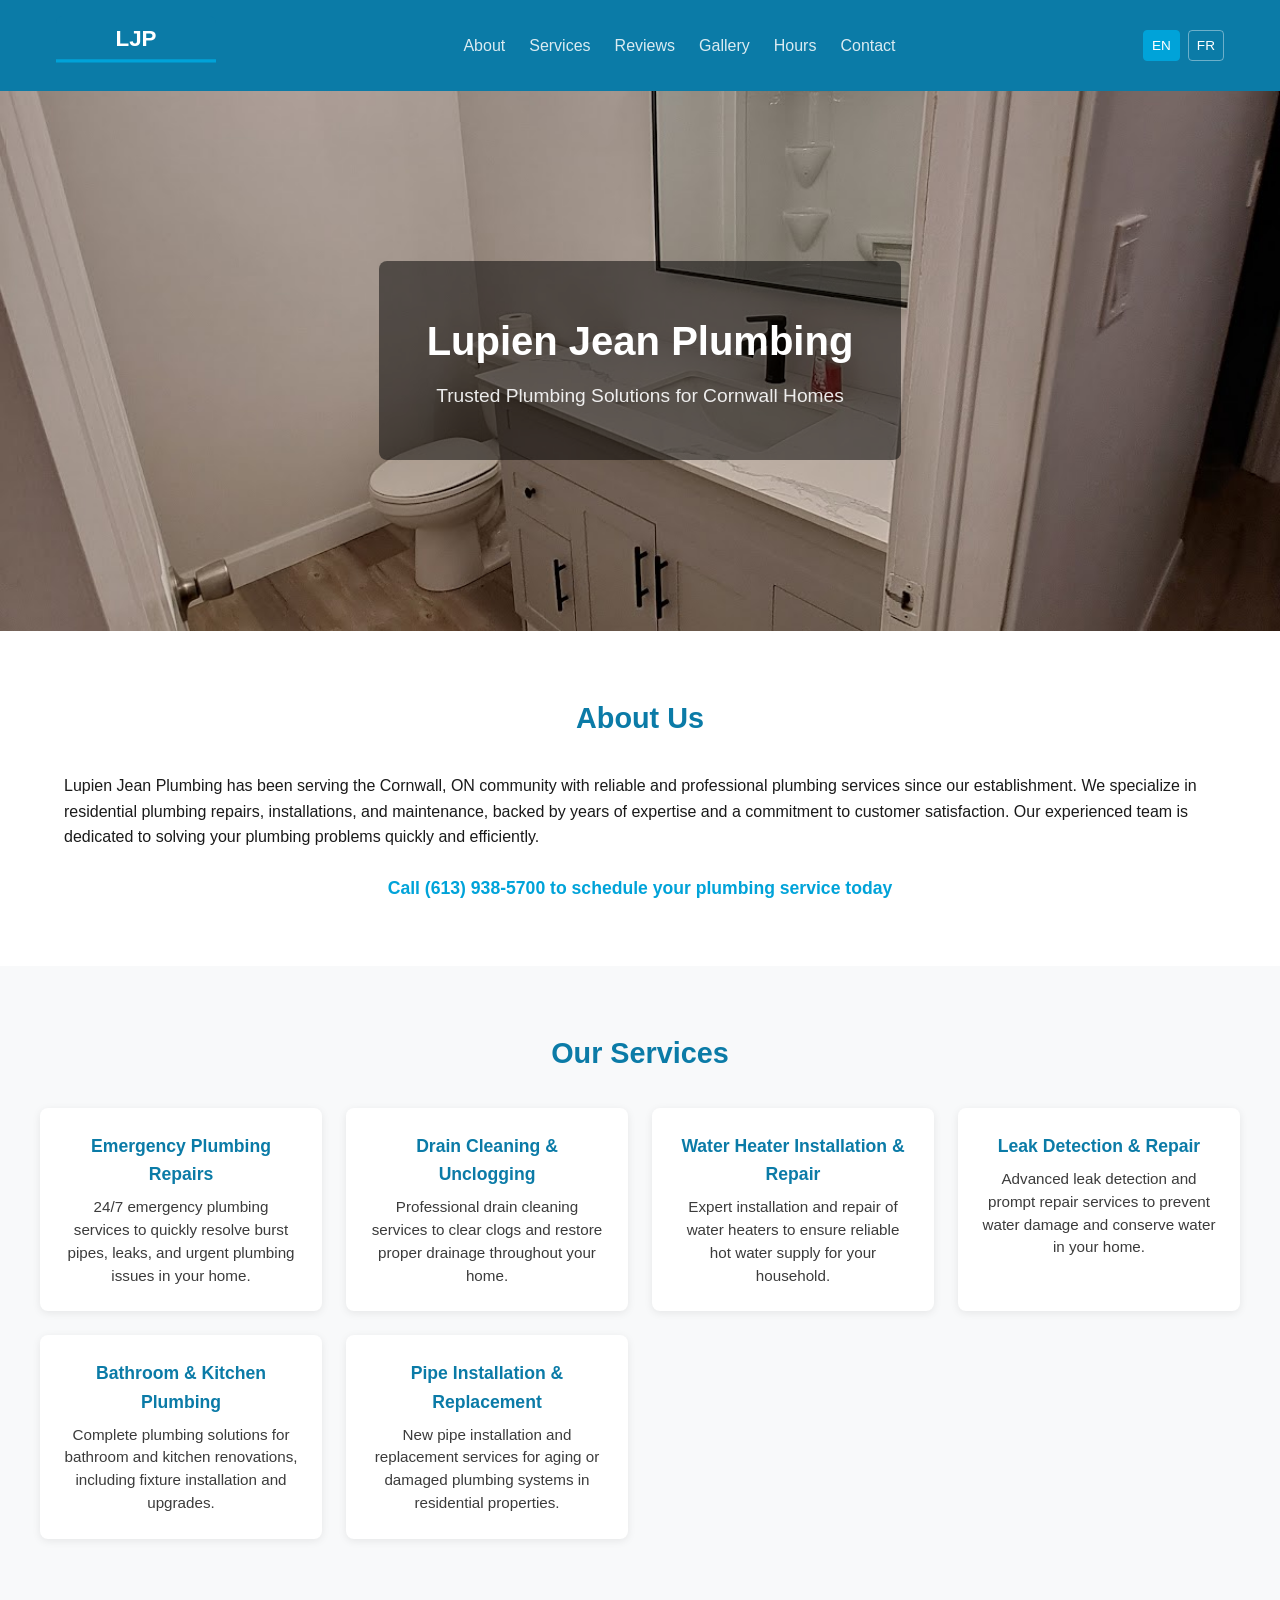
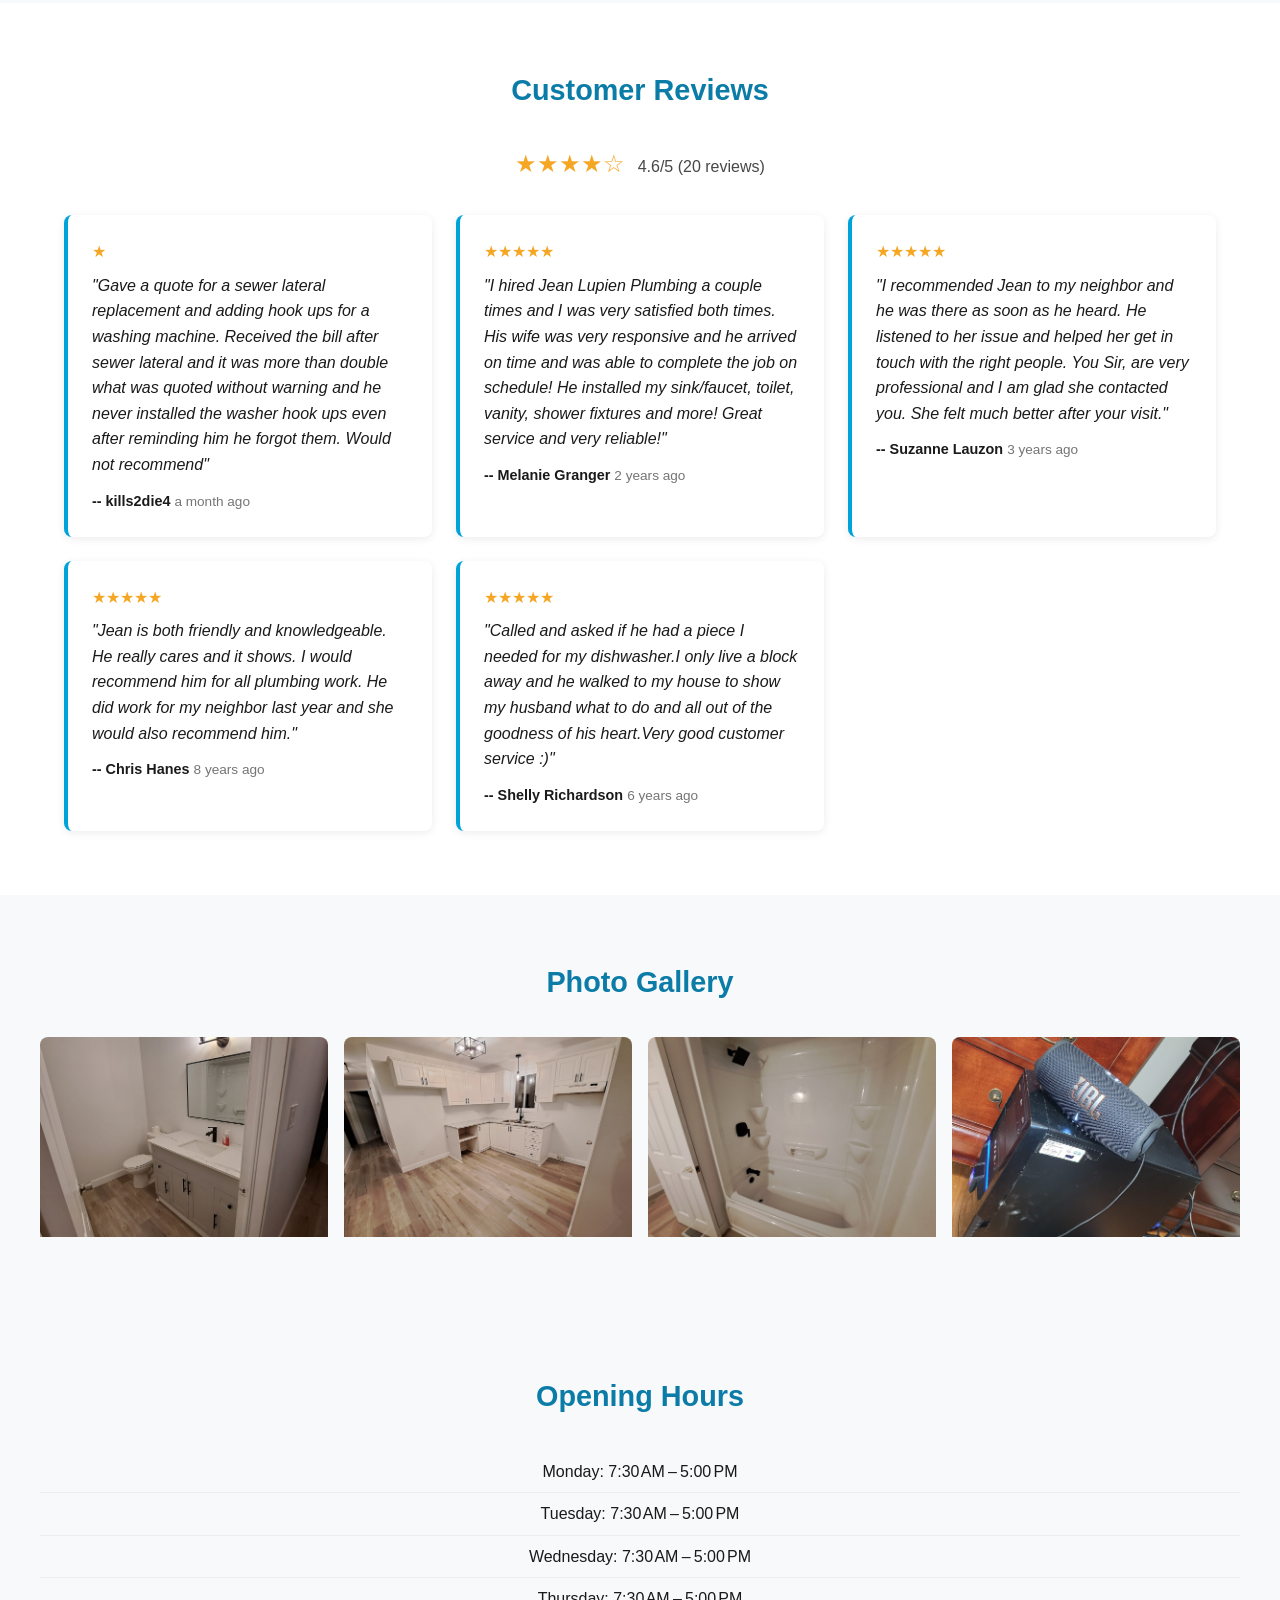
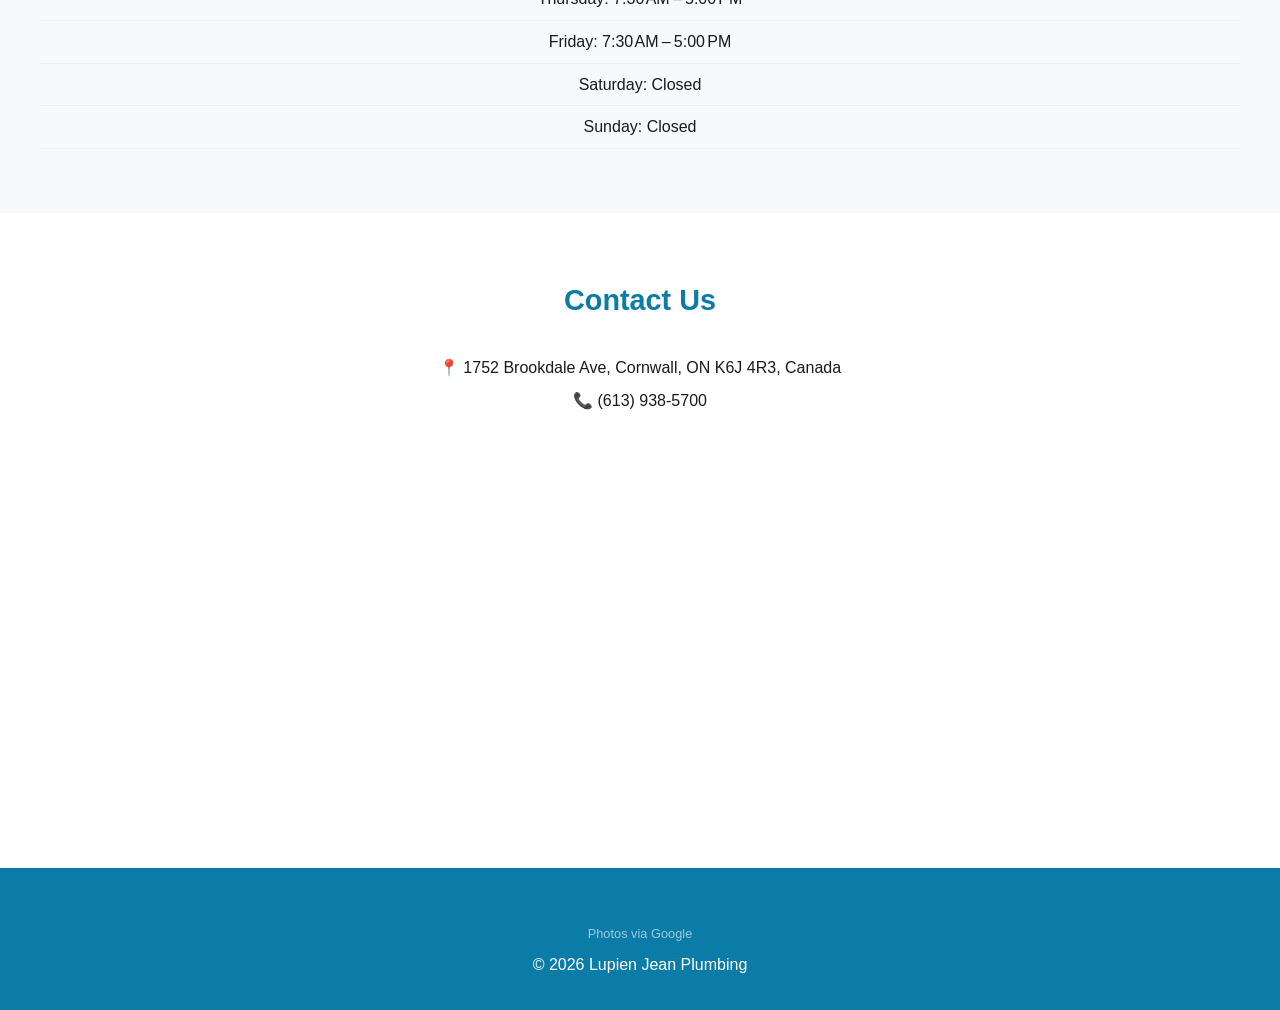
==== index.html @ 822c45d2 "Initial commit: Lupien Jean Plumbing bilingual website Bilingual EN/FR static site for Lupien Jean P" ====
<!DOCTYPE html>
<html lang="en">
<head>
    <meta charset="UTF-8">
    <meta name="viewport" content="width=device-width, initial-scale=1.0">
    <title>Lupien Jean Plumbing — Lupien Jean Plumbing</title>
    <meta name="description" content="Professional plumbing services in Cornwall, ON. Expert repairs, installations & maintenance. Call (613) 938-5700 today.">
    <meta property="og:title" content="Lupien Jean Plumbing">
    <meta property="og:description" content="Professional plumbing services in Cornwall, ON. Expert repairs, installations & maintenance. Call (613) 938-5700 today.">
    
    
    <link rel="alternate" hreflang="en" href="index.html">
    
    <link rel="alternate" hreflang="fr" href="/fr/">
    
    <link rel="stylesheet" href="assets/css/style.css">
    <script type="application/ld+json">
    {
        "@context": "https://schema.org",
        "@type": "LocalBusiness",
        "name": "Lupien Jean Plumbing",
        "address": "1752 Brookdale Ave, Cornwall, ON K6J 4R3, Canada",
        "telephone": "(613) 938-5700",
        "aggregateRating": {"@type": "AggregateRating", "ratingValue": "4.6", "reviewCount": "20"},
        "geo": {"@type": "GeoCoordinates", "latitude": 45.0356368, "longitude": -74.7593021},
        "url": "https://lupien-plumbing.zynox.ca"
    }
    </script>
</head>
<body>
    <header>
        <nav>
            <div class="logo">
                <a href="index.html"><img src="assets/images/logo.svg" alt="Lupien Jean Plumbing"></a>
            </div>
            <ul class="nav-links">
                <li><a href="#about">About</a></li>
                <li><a href="#services">Services</a></li>
                <li><a href="#reviews">Reviews</a></li>
                <li><a href="#gallery">Gallery</a></li>
                <li><a href="#hours">Hours</a></li>
                <li><a href="#contact">Contact</a></li>
            </ul>
            <div class="lang-switcher">
                
                <a href="index.html" class="active">EN</a>
                
                <a href="/fr/" >FR</a>
                
            </div>
            <button class="menu-toggle" aria-label="Menu">&#9776;</button>
        </nav>
    </header>

    <section class="hero" style="background-image: url('assets/images/photo-01.jpg')">
        <div class="hero-overlay">
            <h1>Lupien Jean Plumbing</h1>
            <p>Trusted Plumbing Solutions for Cornwall Homes</p>
        </div>
    </section>

    <section id="about" class="section">
        <h2>About Us</h2>
        
        <p>Lupien Jean Plumbing has been serving the Cornwall, ON community with reliable and professional plumbing services since our establishment. We specialize in residential plumbing repairs, installations, and maintenance, backed by years of expertise and a commitment to customer satisfaction. Our experienced team is dedicated to solving your plumbing problems quickly and efficiently.</p>
        
        
        <p class="cta">Call (613) 938-5700 to schedule your plumbing service today</p>
        
    </section>

    <section id="services" class="section alt">
        <h2>Our Services</h2>
        <div class="services-grid">
            
            
            
            
            
            
            
            
            
            
            
            
            <div class="service-card">
                <h3>Emergency Plumbing Repairs</h3>
                
                
                <p>24/7 emergency plumbing services to quickly resolve burst pipes, leaks, and urgent plumbing issues in your home.</p>
                
            </div>
            
            
            
            
            
            <div class="service-card">
                <h3>Drain Cleaning & Unclogging</h3>
                
                
                <p>Professional drain cleaning services to clear clogs and restore proper drainage throughout your home.</p>
                
            </div>
            
            
            
            
            
            <div class="service-card">
                <h3>Water Heater Installation & Repair</h3>
                
                
                <p>Expert installation and repair of water heaters to ensure reliable hot water supply for your household.</p>
                
            </div>
            
            
            
            
            
            <div class="service-card">
                <h3>Leak Detection & Repair</h3>
                
                
                <p>Advanced leak detection and prompt repair services to prevent water damage and conserve water in your home.</p>
                
            </div>
            
            
            
            
            
            <div class="service-card">
                <h3>Bathroom & Kitchen Plumbing</h3>
                
                
                <p>Complete plumbing solutions for bathroom and kitchen renovations, including fixture installation and upgrades.</p>
                
            </div>
            
            
            
            
            
            <div class="service-card">
                <h3>Pipe Installation & Replacement</h3>
                
                
                <p>New pipe installation and replacement services for aging or damaged plumbing systems in residential properties.</p>
                
            </div>
            
            
            
            
            
            
            
            
            
            
            
            
            
            
            
            
            
            
            
            
            
            
            
            
            
            
            
            
            
            
            
            
            
            
            
            
            
            
            
            
            
            
            
            
            
            
            
            
            
            
            
            
            
            
            
            
            
            
            
            
            
            
            
            
            
            
            
            
            
            
            
            
            
            
            
            
            
            
            
            
            
            
            
            
            
            
            
            
            
            
            
            
        </div>
    </section>

    
    
    <section id="reviews" class="section">
        <h2>Customer Reviews</h2>
        
        <div class="rating-summary">
            <span class="stars">&#9733;&#9733;&#9733;&#9733;&#9734;</span>
            <span class="rating-text">4.6/5 (20 reviews)</span>
        </div>
        
        <div class="reviews-grid">
            
            
            
            
            
            
            
            
            
            
            
            
            
            
            
            
            
            
            
            
            
            
            
            
            
            
            
            
            
            
            
            
            
            
            
            
            
            
            
            
            
            
            
            
            
            
            
            
            
            
            
            
            
            
            
            <div class="review-card">
                <div class="review-stars">&#9733;</div>
                <p class="review-text">"Gave a quote for a sewer lateral replacement and adding hook ups for a washing machine. Received the bill after sewer lateral and it was more than double what was quoted without warning and he never installed the washer hook ups even after reminding him he forgot them. Would not recommend"</p>
                <p class="review-author">-- kills2die4 <span class="review-time">a month ago</span></p>
            </div>
            
            
            
            
            
            
            
            
            
            
            <div class="review-card">
                <div class="review-stars">&#9733;&#9733;&#9733;&#9733;&#9733;</div>
                <p class="review-text">"I hired Jean Lupien Plumbing a couple times and I was very satisfied both times. His wife was very responsive and he arrived on time and was able to complete the job on schedule!

He installed my sink/faucet, toilet, vanity, shower fixtures and more!

Great service and very reliable!"</p>
                <p class="review-author">-- Melanie Granger <span class="review-time">2 years ago</span></p>
            </div>
            
            
            
            
            
            
            
            
            
            
            <div class="review-card">
                <div class="review-stars">&#9733;&#9733;&#9733;&#9733;&#9733;</div>
                <p class="review-text">"I recommended Jean to my neighbor and he was there as soon as he heard. He listened to her issue and helped her get in touch with the right people. You Sir, are very professional and I am glad she contacted you. She felt much better after your visit."</p>
                <p class="review-author">-- Suzanne Lauzon <span class="review-time">3 years ago</span></p>
            </div>
            
            
            
            
            
            
            
            
            
            
            <div class="review-card">
                <div class="review-stars">&#9733;&#9733;&#9733;&#9733;&#9733;</div>
                <p class="review-text">"Jean is both friendly and knowledgeable.  He really cares and it shows.  I would recommend him for all plumbing work.  He did work for my neighbor last year and she would also recommend him."</p>
                <p class="review-author">-- Chris Hanes <span class="review-time">8 years ago</span></p>
            </div>
            
            
            
            
            
            
            
            
            
            
            <div class="review-card">
                <div class="review-stars">&#9733;&#9733;&#9733;&#9733;&#9733;</div>
                <p class="review-text">"Called and asked if he had a piece I needed for my dishwasher.I only live a block away and he walked to my house to show my husband what to do and all out of the goodness of his heart.Very good customer service :)"</p>
                <p class="review-author">-- Shelly Richardson <span class="review-time">6 years ago</span></p>
            </div>
            
            
            
            
            
            
            
            
            
            
            
            
            
            
            
            
            
            
            
            
            
            
            
            
            
            
            
            
            
            
            
            
            
            
            
            
            
            
        </div>
    </section>
    

    <section id="gallery" class="section alt">
        <h2>Photo Gallery</h2>
        <div class="gallery-grid">
            
            <div class="gallery-item" onclick="openLightbox('assets/images/photo-01.jpg')">
                <img src="assets/images/photo-01.jpg" alt="Lupien Jean Plumbing" loading="lazy">
            </div>
            
            <div class="gallery-item" onclick="openLightbox('assets/images/photo-02.jpg')">
                <img src="assets/images/photo-02.jpg" alt="Lupien Jean Plumbing" loading="lazy">
            </div>
            
            <div class="gallery-item" onclick="openLightbox('assets/images/photo-03.jpg')">
                <img src="assets/images/photo-03.jpg" alt="Lupien Jean Plumbing" loading="lazy">
            </div>
            
            <div class="gallery-item" onclick="openLightbox('assets/images/photo-04.jpg')">
                <img src="assets/images/photo-04.jpg" alt="Lupien Jean Plumbing" loading="lazy">
            </div>
            
        </div>
    </section>

    <section id="hours" class="section alt">
        <h2>Opening Hours</h2>
        <ul class="hours-list">
            
            
            
            
            
            
            
            
            
            
            
            
            
            
            
            
            
            
            
            
            
            
            
            
            
            
            
            
            
            
            
            
            
            
            
            
            <li>Monday: 7:30 AM – 5:00 PM</li>
            
            
            
            <li>Tuesday: 7:30 AM – 5:00 PM</li>
            
            
            
            <li>Wednesday: 7:30 AM – 5:00 PM</li>
            
            
            
            <li>Thursday: 7:30 AM – 5:00 PM</li>
            
            
            
            <li>Friday: 7:30 AM – 5:00 PM</li>
            
            
            
            <li>Saturday: Closed</li>
            
            
            
            <li>Sunday: Closed</li>
            
            
            
            
            
            
            
            
            
            
            
            
            
            
            
            
            
            
            
            
            
            
            
            
            
            
            
            
            
            
            
            
            
            
            
            
            
            
            
            
            
            
            
            
            
            
            
            
            
            
            
            
            
            
            
            
            
            
            
            
            
            
            
            
            
            
            
            
            
            
            
            
            
            
            
            
        </ul>
    </section>

    <section id="contact" class="section">
        <h2>Contact Us</h2>
        <div class="contact-info">
            <p><strong>&#128205;</strong> 1752 Brookdale Ave, Cornwall, ON K6J 4R3, Canada</p>
            <p><strong>&#128222;</strong> (613) 938-5700</p>
            
        </div>
        
        <div class="map-embed">
            <iframe
                src="https://www.google.com/maps?q=45.0356368,-74.7593021&output=embed"
                width="100%" height="350" style="border:0;" allowfullscreen loading="lazy">
            </iframe>
        </div>
        
    </section>

    <footer>
        <div class="social-links">
            
            
            
            
            
            
            
        </div>
        
        <p class="attribution">Photos via Google</p>
        
        <p>&copy; 2026 Lupien Jean Plumbing</p>
    </footer>

    <div id="lightbox" class="lightbox" onclick="closeLightbox()">
        <img id="lightbox-img" src="" alt="">
    </div>

    <script>
        document.querySelector('.menu-toggle').addEventListener('click', function() {
            document.querySelector('.nav-links').classList.toggle('open');
        });
        function openLightbox(src) {
            document.getElementById('lightbox-img').src = src;
            document.getElementById('lightbox').classList.add('active');
        }
        function closeLightbox() {
            document.getElementById('lightbox').classList.remove('active');
        }
    </script>
</body>
</html>
---- assets/css/style.css ----
/* Site Forge — auto-generated CSS */
:root {
    --color-primary: #0B7BA7;
    --color-secondary: #E8F4F8;
    --color-accent: #00A3D9;
    --color-background: #FFFFFF;
    --color-text: #1A1A1A;
}

* { margin: 0; padding: 0; box-sizing: border-box; }
body {
    font-family: -apple-system, BlinkMacSystemFont, 'Segoe UI', Roboto, sans-serif;
    color: var(--color-text);
    background: var(--color-background);
    line-height: 1.6;
}

header {
    background: var(--color-primary);
    position: sticky;
    top: 0;
    z-index: 100;
}
nav {
    max-width: 1200px;
    margin: 0 auto;
    padding: 1rem;
    display: flex;
    align-items: center;
    justify-content: space-between;
}
.logo {
    color: #fff;
    font-size: 1.4rem;
    font-weight: 700;
}
.logo a {
    color: #fff;
    text-decoration: none;
}
.logo img {
    max-height: 48px;
    width: auto;
}
.nav-links {
    list-style: none;
    display: flex;
    gap: 1.5rem;
}
.nav-links a {
    color: #fff;
    text-decoration: none;
    opacity: 0.85;
    transition: opacity 0.2s;
}
.nav-links a:hover { opacity: 1; }
.lang-switcher {
    display: flex;
    gap: 0.5rem;
}
.lang-switcher a {
    color: #fff;
    text-decoration: none;
    padding: 0.25rem 0.5rem;
    border: 1px solid rgba(255,255,255,0.4);
    border-radius: 4px;
    font-size: 0.85rem;
}
.lang-switcher a.active {
    background: var(--color-accent);
    border-color: var(--color-accent);
}
.menu-toggle {
    display: none;
    background: none;
    border: none;
    color: #fff;
    font-size: 1.5rem;
    cursor: pointer;
}

.hero {
    min-height: 60vh;
    background-size: cover;
    background-position: center;
    display: flex;
    align-items: center;
    justify-content: center;
    position: relative;
}
.hero-overlay {
    background: rgba(0,0,0,0.5);
    padding: 3rem;
    text-align: center;
    color: #fff;
    border-radius: 8px;
}
.hero h1 { font-size: 2.5rem; margin-bottom: 0.5rem; }
.hero p { font-size: 1.2rem; opacity: 0.9; }

.section {
    max-width: 1200px;
    margin: 0 auto;
    padding: 4rem 1.5rem;
}
.section.alt { background: #f8f9fa; }
.section.alt { max-width: 100%; }
.section.alt > * { max-width: 1200px; margin-left: auto; margin-right: auto; }
.section h2 {
    font-size: 1.8rem;
    margin-bottom: 2rem;
    color: var(--color-primary);
    text-align: center;
}

.services-grid {
    display: grid;
    grid-template-columns: repeat(auto-fit, minmax(250px, 1fr));
    gap: 1.5rem;
}
.section p.cta {
    text-align: center;
    font-weight: 600;
    color: var(--color-accent);
    font-size: 1.1rem;
    margin-top: 1.5rem;
}
.service-card {
    background: var(--color-background);
    padding: 1.5rem;
    border-radius: 8px;
    box-shadow: 0 2px 8px rgba(0,0,0,0.08);
    text-align: center;
}
.service-card h3 {
    font-size: 1.1rem;
    font-weight: 600;
    margin-bottom: 0.5rem;
    color: var(--color-primary);
}
.service-card p {
    font-size: 0.95rem;
    opacity: 0.85;
    line-height: 1.5;
}

.rating-summary {
    text-align: center;
    margin-bottom: 2rem;
}
.rating-summary .stars {
    font-size: 1.5rem;
    color: #f5a623;
    margin-right: 0.5rem;
}
.rating-summary .rating-text {
    font-size: 1rem;
    opacity: 0.8;
}
.reviews-grid {
    display: grid;
    grid-template-columns: repeat(auto-fit, minmax(300px, 1fr));
    gap: 1.5rem;
}
.review-card {
    background: var(--color-background);
    padding: 1.5rem;
    border-radius: 8px;
    box-shadow: 0 2px 8px rgba(0,0,0,0.08);
    border-left: 4px solid var(--color-accent);
}
.review-stars {
    color: #f5a623;
    margin-bottom: 0.5rem;
}
.review-text {
    font-style: italic;
    line-height: 1.6;
    margin-bottom: 0.75rem;
}
.review-author {
    font-weight: 600;
    font-size: 0.9rem;
}
.review-time {
    font-weight: 400;
    opacity: 0.6;
    font-size: 0.85rem;
}

.gallery-grid {
    display: grid;
    grid-template-columns: repeat(auto-fit, minmax(200px, 1fr));
    gap: 1rem;
}
.gallery-item {
    overflow: hidden;
    border-radius: 8px;
    cursor: pointer;
}
.gallery-item img {
    width: 100%;
    height: 200px;
    object-fit: cover;
    transition: transform 0.3s;
}
.gallery-item:hover img { transform: scale(1.05); }

.hours-list {
    list-style: none;
    text-align: center;
}
.hours-list li {
    padding: 0.5rem 0;
    border-bottom: 1px solid #eee;
}

.contact-info {
    text-align: center;
    margin-bottom: 2rem;
}
.contact-info p { margin: 0.5rem 0; }
.contact-info a { color: var(--color-accent); }

.map-embed {
    border-radius: 8px;
    overflow: hidden;
}

footer {
    background: var(--color-primary);
    color: #fff;
    text-align: center;
    padding: 2rem 1rem;
}
.social-links {
    display: flex;
    justify-content: center;
    gap: 1.5rem;
    margin-bottom: 1.5rem;
}
.social-links a {
    color: #fff;
    text-decoration: none;
    opacity: 0.8;
    display: inline-flex;
    align-items: center;
    justify-content: center;
    width: 40px;
    height: 40px;
    border: 1px solid rgba(255,255,255,0.3);
    border-radius: 50%;
    transition: opacity 0.2s, background 0.2s;
}
.social-links a:hover { opacity: 1; background: rgba(255,255,255,0.15); }
.social-links svg { width: 18px; height: 18px; }
.attribution { font-size: 0.8rem; opacity: 0.6; margin-bottom: 0.5rem; }

.lightbox {
    display: none;
    position: fixed;
    inset: 0;
    background: rgba(0,0,0,0.9);
    z-index: 1000;
    align-items: center;
    justify-content: center;
    cursor: pointer;
}
.lightbox.active { display: flex; }
.lightbox img {
    max-width: 90%;
    max-height: 90vh;
    border-radius: 8px;
}

@media (max-width: 768px) {
    .nav-links {
        display: none;
        position: absolute;
        top: 100%;
        left: 0;
        right: 0;
        background: var(--color-primary);
        flex-direction: column;
        padding: 1rem;
        gap: 0.5rem;
    }
    .nav-links.open { display: flex; }
    .menu-toggle { display: block; }
    .hero h1 { font-size: 1.8rem; }
    .hero-overlay { padding: 1.5rem; }
}
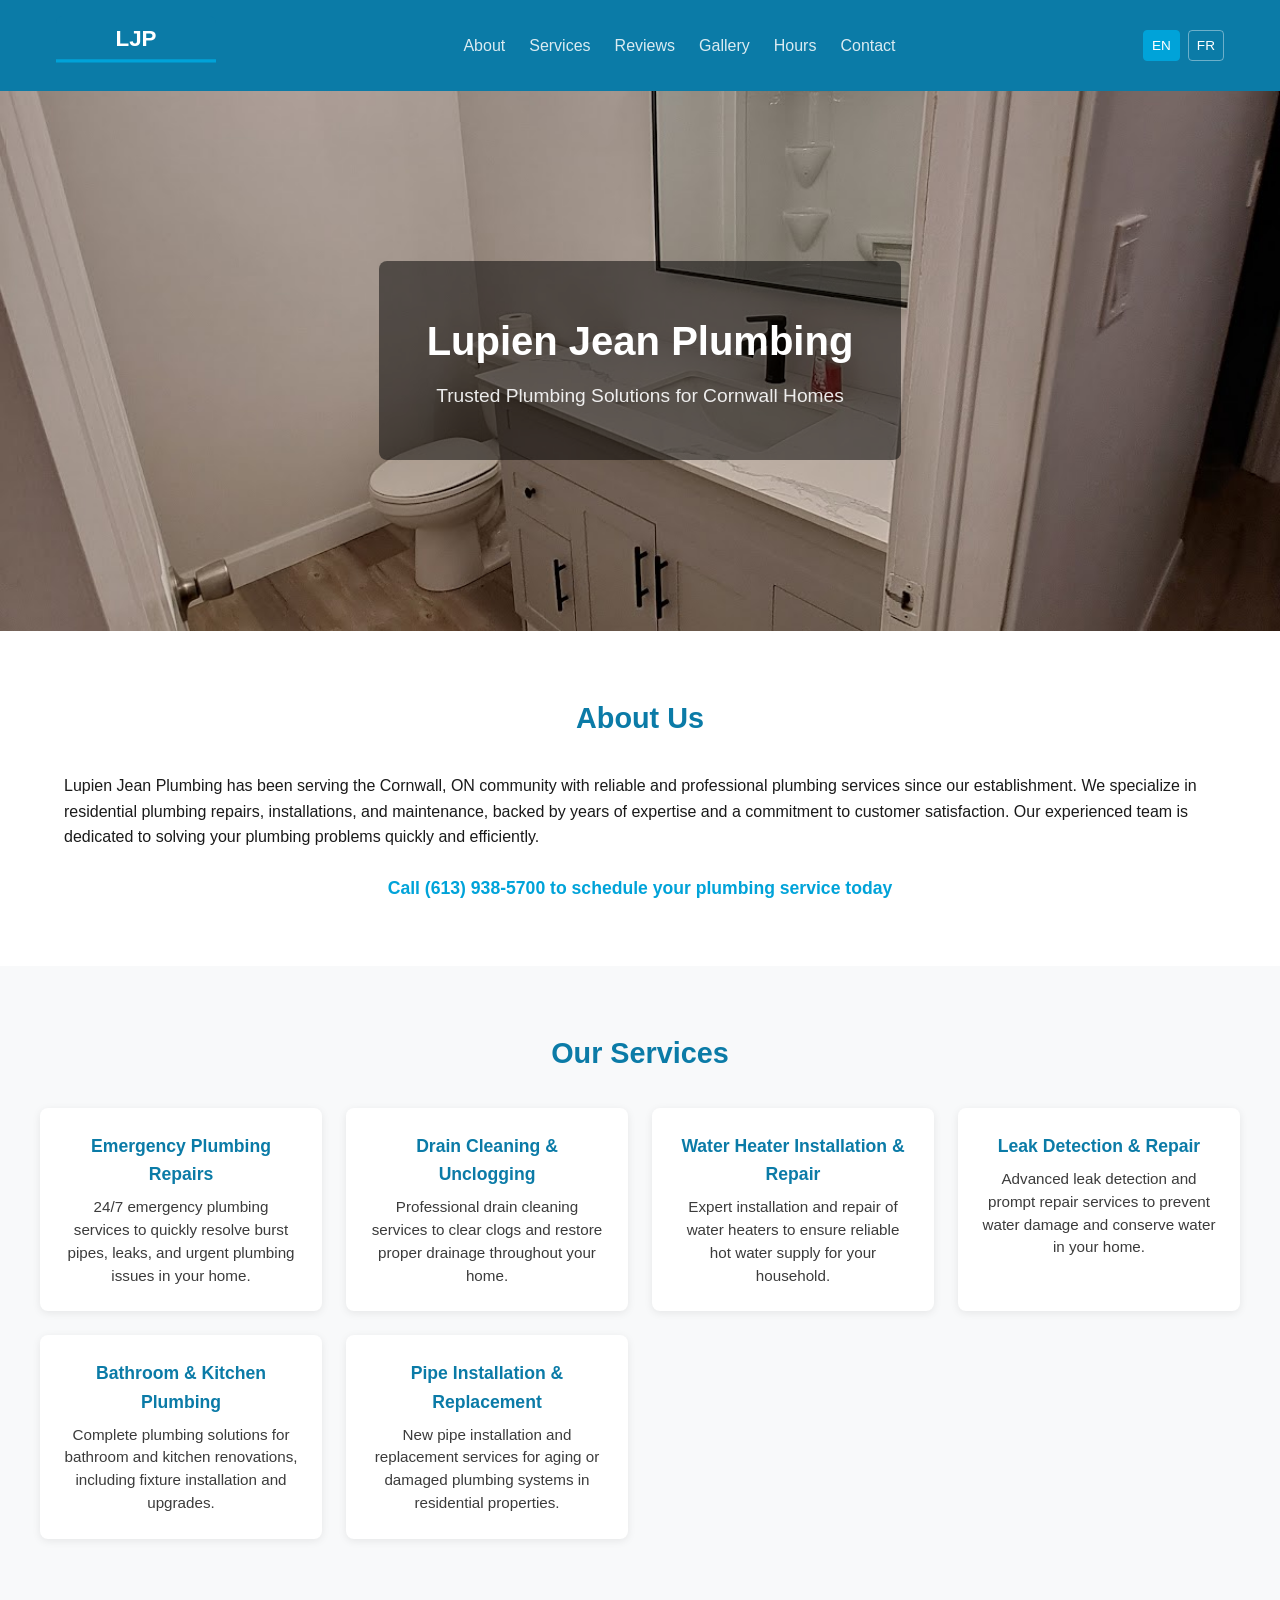
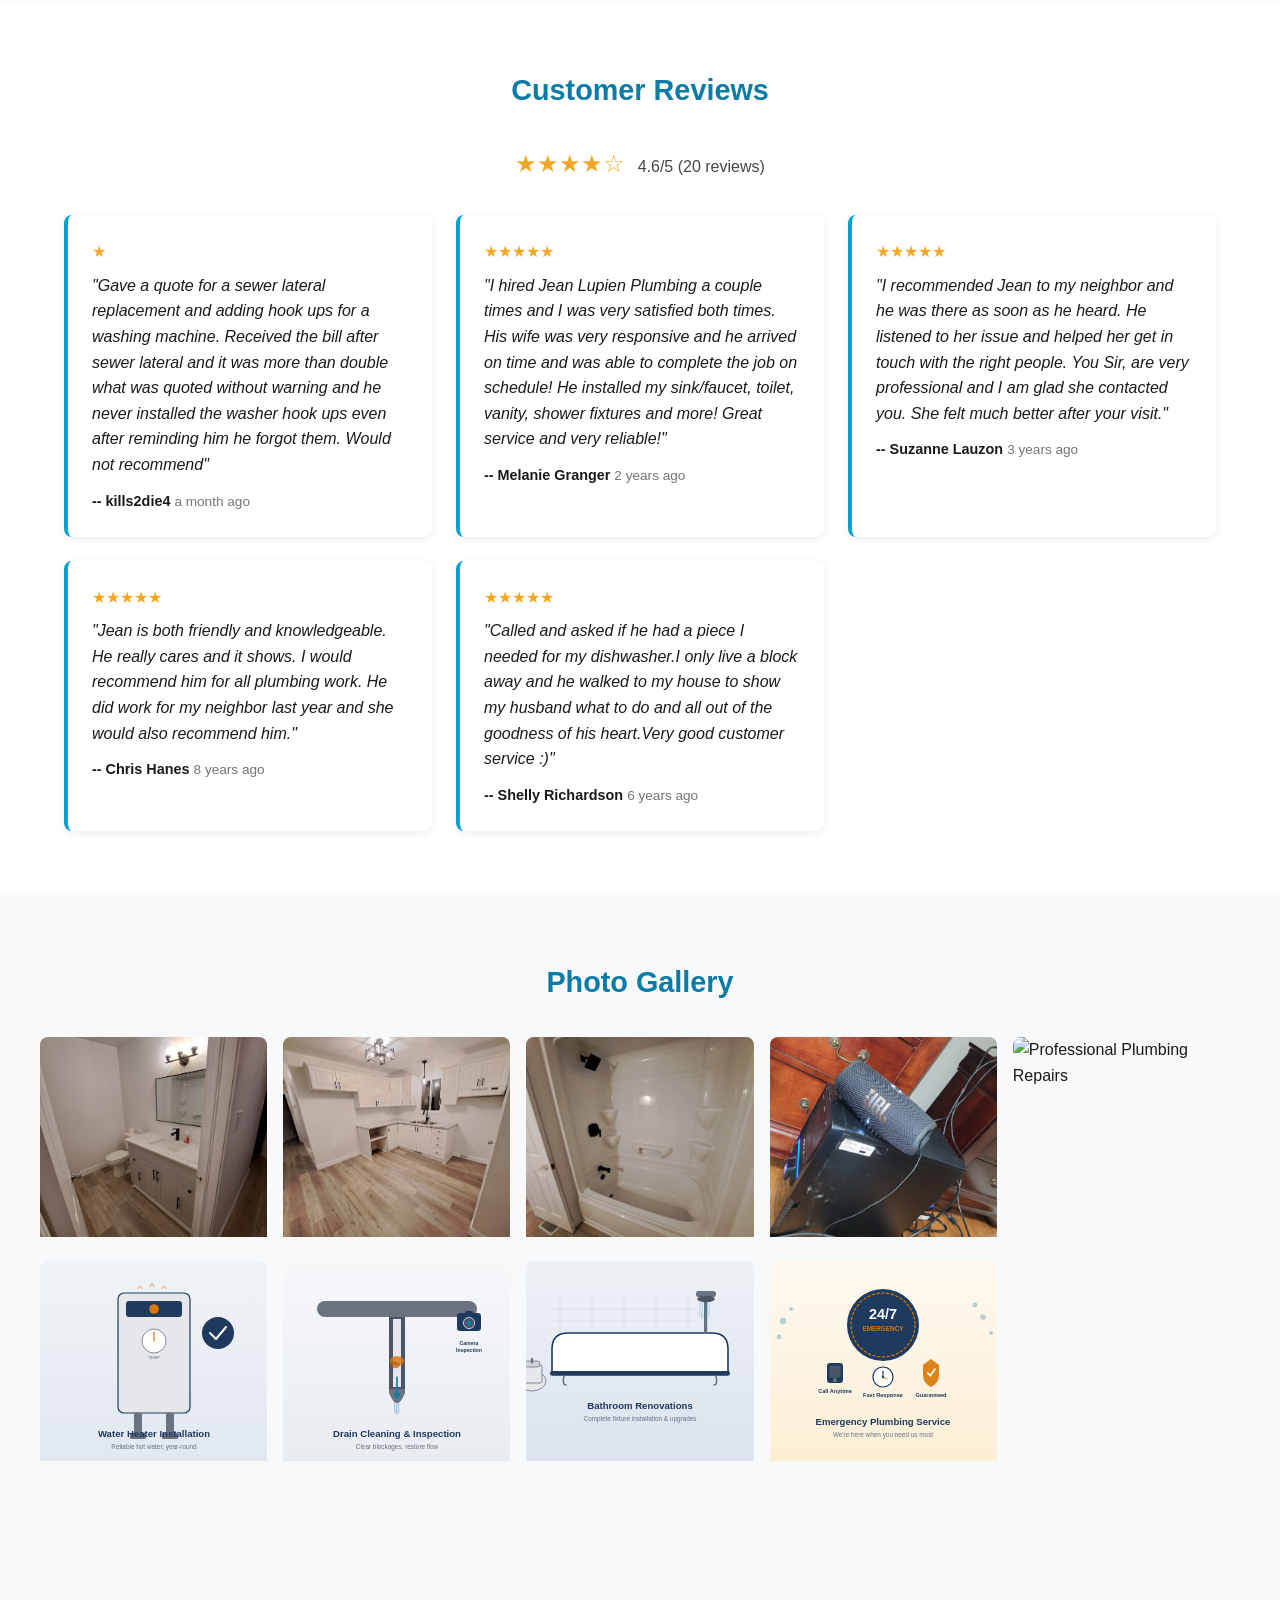
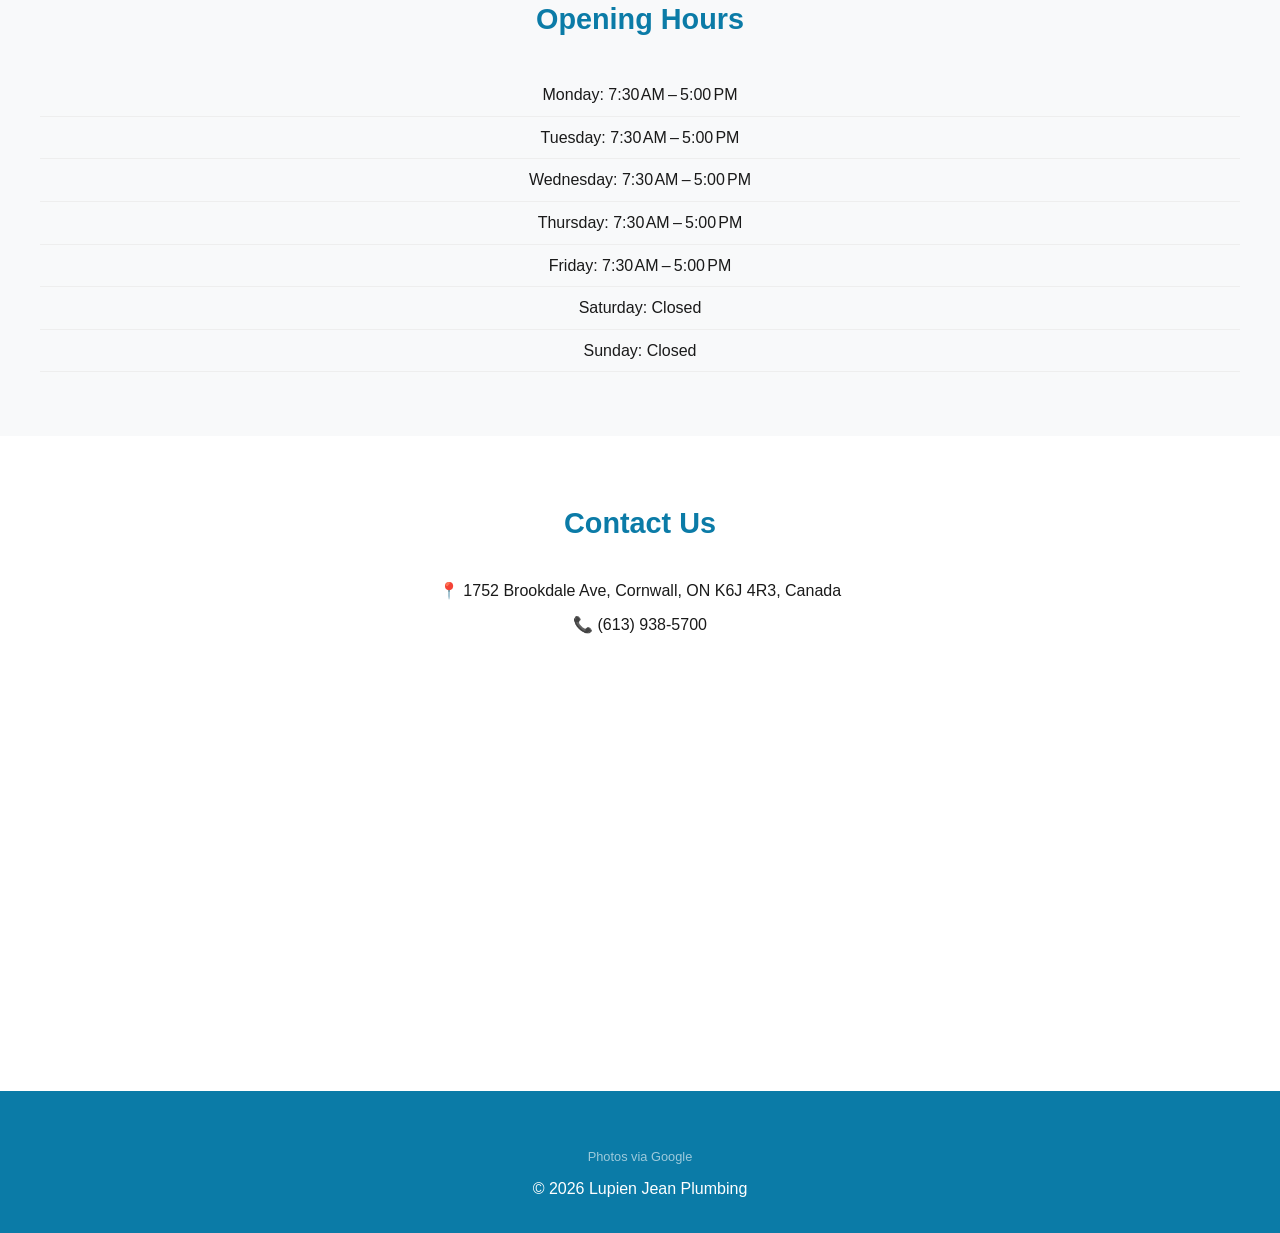
==== commit d6777417: "Add 5 SVG service illustrations to gallery Complement existing photos with professional plumbing ill" ====
--- a/index.html
+++ b/index.html
@@ -443,6 +443,26 @@
                 <img src="assets/images/photo-04.jpg" alt="Lupien Jean Plumbing" loading="lazy">
             </div>
             
+            
+            <div class="gallery-item" onclick="openLightbox('assets/images/photo-service-01.svg')">
+                <img src="assets/images/photo-service-01.svg" alt="Professional Plumbing Repairs" loading="lazy">
+            </div>
+            
+            <div class="gallery-item" onclick="openLightbox('assets/images/photo-service-02.svg')">
+                <img src="assets/images/photo-service-02.svg" alt="Water Heater Installation" loading="lazy">
+            </div>
+            
+            <div class="gallery-item" onclick="openLightbox('assets/images/photo-service-03.svg')">
+                <img src="assets/images/photo-service-03.svg" alt="Drain Cleaning and Inspection" loading="lazy">
+            </div>
+            
+            <div class="gallery-item" onclick="openLightbox('assets/images/photo-service-04.svg')">
+                <img src="assets/images/photo-service-04.svg" alt="Bathroom Renovations" loading="lazy">
+            </div>
+            
+            <div class="gallery-item" onclick="openLightbox('assets/images/photo-service-05.svg')">
+                <img src="assets/images/photo-service-05.svg" alt="Emergency Plumbing Service" loading="lazy">
+            </div>
         </div>
     </section>
 
